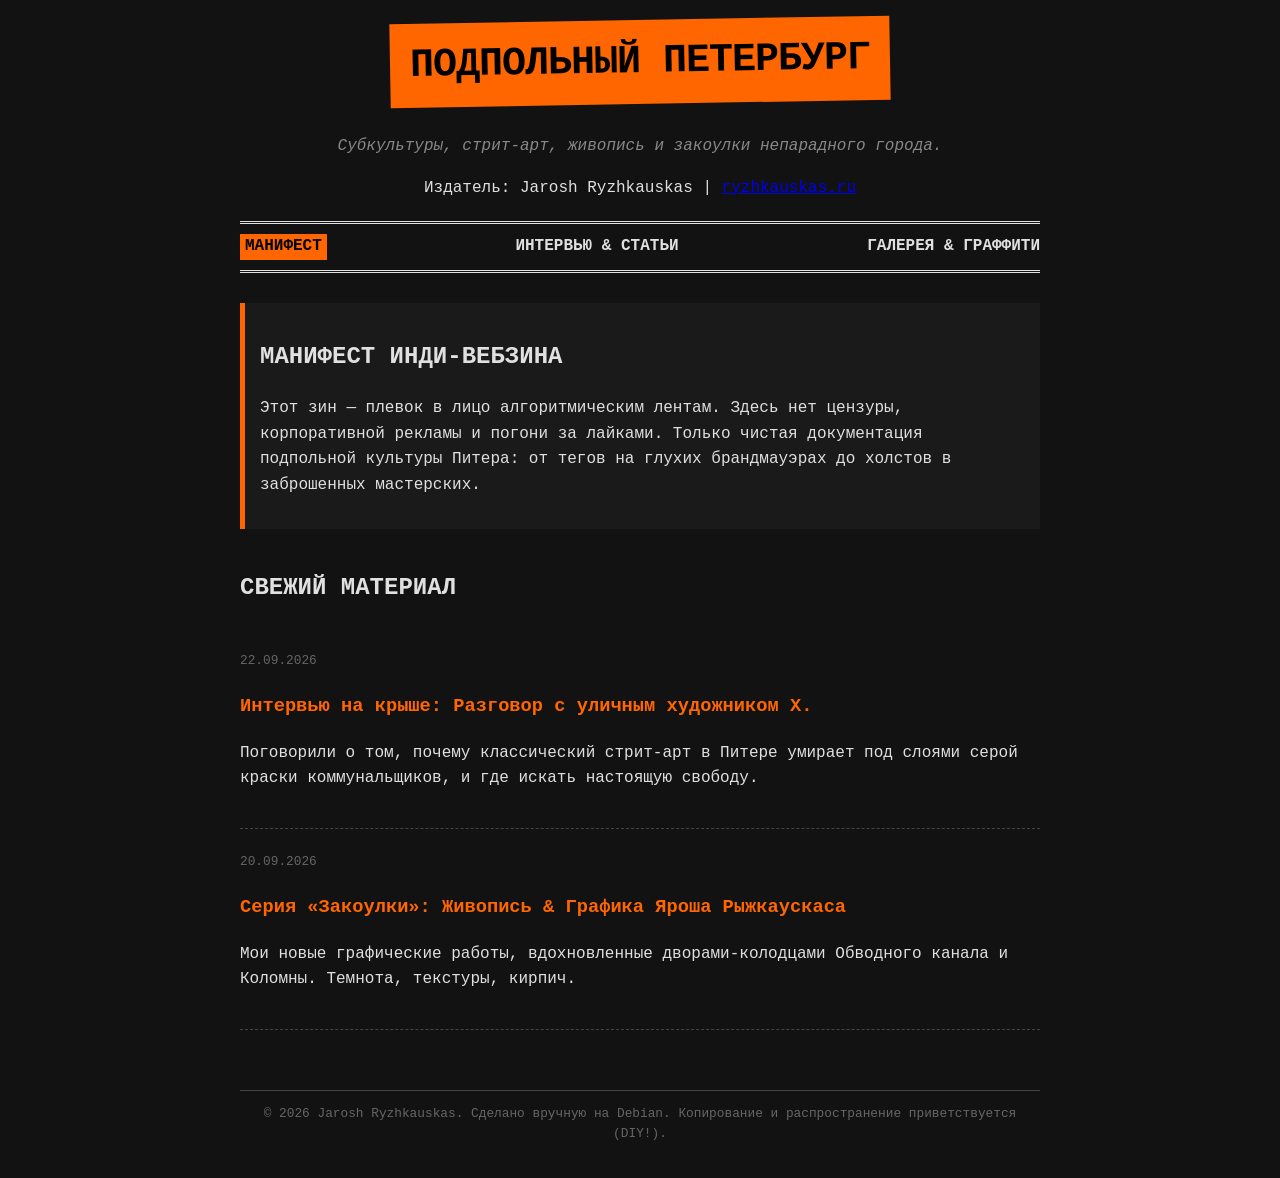
==== index.html @ 7a5e3281 "Fix index.html layout and add netlify identity script" ====
<!DOCTYPE html>
<html lang="ru">
<head>
    <meta charset="UTF-8">
    <meta name="viewport" content="width=device-width, initial-scale=1.0">
    <title>ПОДПОЛЬНЫЙ ПЕТЕРБУРГ | Независимый Вебзин</title>
    <link rel="stylesheet" href="style.css">
    <link rel="auth-link" href="https://github.com">
</head>
<body>

    <!-- Шапка Зина -->
    <header class="zine-header">
        <h1 class="zine-logo">ПОДПОЛЬНЫЙ ПЕТЕРБУРГ</h1>
        <p class="zine-tagline">Субкультуры, стрит-арт, живопись и закоулки непарадного города.</p>
        <div class="zine-meta">
            Издатель: <span class="p-author">Jarosh Ryzhkauskas</span> | 
            <a class="u-url" href="https://ryzhkauskas.ru">ryzhkauskas.ru</a>
        </div>
        <nav class="zine-nav">
            <a href="index.html" class="active">Манифест</a>
            <a href="sections/interviews.html">Интервью & Статьи</a>
            <a href="sections/gallery.html">Галерея & Граффити</a>
        </nav>
    </header>

    <main class="zine-content">
        <!-- Блок Манифеста -->
        <section class="manifesto">
            <h2>МАНИФЕСТ ИНДИ-ВЕБЗИНА</h2>
            <p>Этот зин — плевок в лицо алгоритмическим лентам. Здесь нет цензуры, корпоративной рекламы и погони за лайками. Только чистая документация подпольной культуры Питера: от тегов на глухих брандмауэрах до холстов в заброшенных мастерских.</p>
        </section>

        <!-- Свежий выпуск -->
        <section class="latest-issues">
            <h2>СВЕЖИЙ МАТЕРИАЛ</h2>
            
            <article class="h-entry zine-preview">
                <time class="dt-published" datetime="2026-09-22">22.09.2026</time>
                <h3 class="p-name"><a href="sections/interviews.html#interview-1" class="u-url">Интервью на крыше: Разговор с уличным художником Х.</a></h3>
                <p class="p-summary">Поговорили о том, почему классический стрит-арт в Питере умирает под слоями серой краски коммунальщиков, и где искать настоящую свободу.</p>
            </article>

            <article class="h-entry zine-preview">
                <time class="dt-published" datetime="2026-09-20">20.09.2026</time>
                <h3 class="p-name"><a href="sections/gallery.html#series-spb" class="u-url">Серия «Закоулки»: Живопись & Графика Яроша Рыжкаускаса</a></h3>
                <p class="p-summary">Мои новые графические работы, вдохновленные дворами-колодцами Обводного канала и Коломны. Темнота, текстуры, кирпич.</p>
            </article>
        </section>
    </main>

    <footer class="zine-footer">
        <p>© 2026 Jarosh Ryzhkauskas. Сделано вручную на Debian. Копирование и распространение приветствуется (DIY!).</p>
    </footer>

    <!-- ВОТ ЭТОТ СКРИПТ: ОН СТОИТ СТРОГО ПЕРЕД ЗАКРЫВАЮЩИМ ТЕГОМ BODY -->
    </script>
</body>
</html>
---- style.css ----
/* --- ОБНОВЛЕННЫЙ БРУТАЛИСТСКИЙ CSS-СТИЛЬ --- */

body {
    background-color: #121212; /* Темный питерский андеграунд */
    color: #e0e0e0;
    font-family: "Courier New", Courier, monospace; /* Печатная машинка */
    line-height: 1.6;
    padding: 20px;
    max-width: 800px;
    margin: 0 auto;
}

/* Центрируем шапку и логотип */
.zine-header {
    text-align: center;
    margin-bottom: 30px;
}

/* Логотип: отцентрован, цвет изменен на оранжевый акцент */
.zine-logo {
    font-size: 2.5rem;
    font-weight: 900;
    text-transform: uppercase;
    background: #ff6600; /* Атмосферный уличный оранжевый */
    color: #000;
    display: inline-block;
    padding: 10px 20px;
    letter-spacing: -1px;
    transform: rotate(-1deg); /* Небрежный панк-стиль */
    margin: 0 auto 15px auto;
}

.zine-tagline {
    font-style: italic;
    color: #888;
    margin-top: 15px;
}

/* Навигация */
.zine-nav {
    border-top: 3px double #e0e0e0;
    border-bottom: 3px double #e0e0e0;
    padding: 10px 0;
    margin: 20px 0;
    display: flex;
    justify-content: space-between;
}

.zine-nav a {
    color: #e0e0e0;
    text-decoration: none;
    text-transform: uppercase;
    font-weight: bold;
}

/* Оранжевый акцент при наведении и для активных ссылок */
.zine-nav a:hover, .zine-nav a.active {
    background: #ff6600; 
    color: #000; /* Черный текст на оранжевом фоне лучше читается */
    padding: 0 5px;
}

/* Манифест с оранжевой рамкой */
.manifesto {
    background: #1a1a1a;
    border-left: 5px solid #ff6600; /* Оранжевая панк-черта */
    padding: 15px;
    margin-bottom: 40px;
}

/* Превью постов */
.zine-preview {
    border-bottom: 1px dashed #444;
    padding: 20px 0;
}

/* Ссылки на статьи теперь оранжевые */
.zine-preview h3 a {
    color: #ff6600;
    text-decoration: none;
}

.zine-preview h3 a:hover {
    text-decoration: underline;
    color: #fff;
}

.dt-published {
    font-size: 0.8rem;
    color: #666;
}

.zine-footer {
    margin-top: 60px;
    border-top: 1px solid #444;
    font-size: 0.8rem;
    color: #666;
    text-align: center;
}

/* --- СТИЛИ ГАЛЕРЕИ --- */

.gallery-intro {
    margin-bottom: 30px;
    border-bottom: 1px dashed #444;
    padding-bottom: 10px;
}

.art-grid {
    display: grid;
    grid-template-columns: 1fr 1fr;
    gap: 30px;
}

@media (max-width: 600px) {
    .art-grid {
        grid-template-columns: 1fr;
    }
}

.art-item {
    background: #181818;
    border: 2px solid #e0e0e0;
    box-shadow: 5px 5px 0px #ff6600; /* Оранжевый сдвиг тени */
    display: flex;
    flex-direction: column;
}

.art-image-wrapper {
    border-bottom: 2px solid #e0e0e0;
    background: #000;
    overflow: hidden;
}

.art-image-wrapper img {
    width: 100%;
    height: auto;
    display: block;
    filter: grayscale(20%);
    transition: filter 0.3s ease;
}

.art-image-wrapper img:hover {
    filter: grayscale(0%);
}

.art-meta {
    padding: 15px;
    font-size: 0.9rem;
}

.art-meta h3 {
    margin: 0 0 5px 0;
    text-transform: uppercase;
    color: #fff;
}

.art-tech {
    font-size: 0.8rem;
    color: #ff6600; /* Оранжевый шрифт для техник */
    margin: 0 0 10px 0;
    text-transform: uppercase;
    font-weight: bold;
}

.art-meta .e-content p {
    margin: 0;
    color: #bbb;
}

.art-meta .p-author {
    display: block;
    margin-top: 10px;
    font-size: 0.75rem;
    color: #555;
    text-align: right;
}
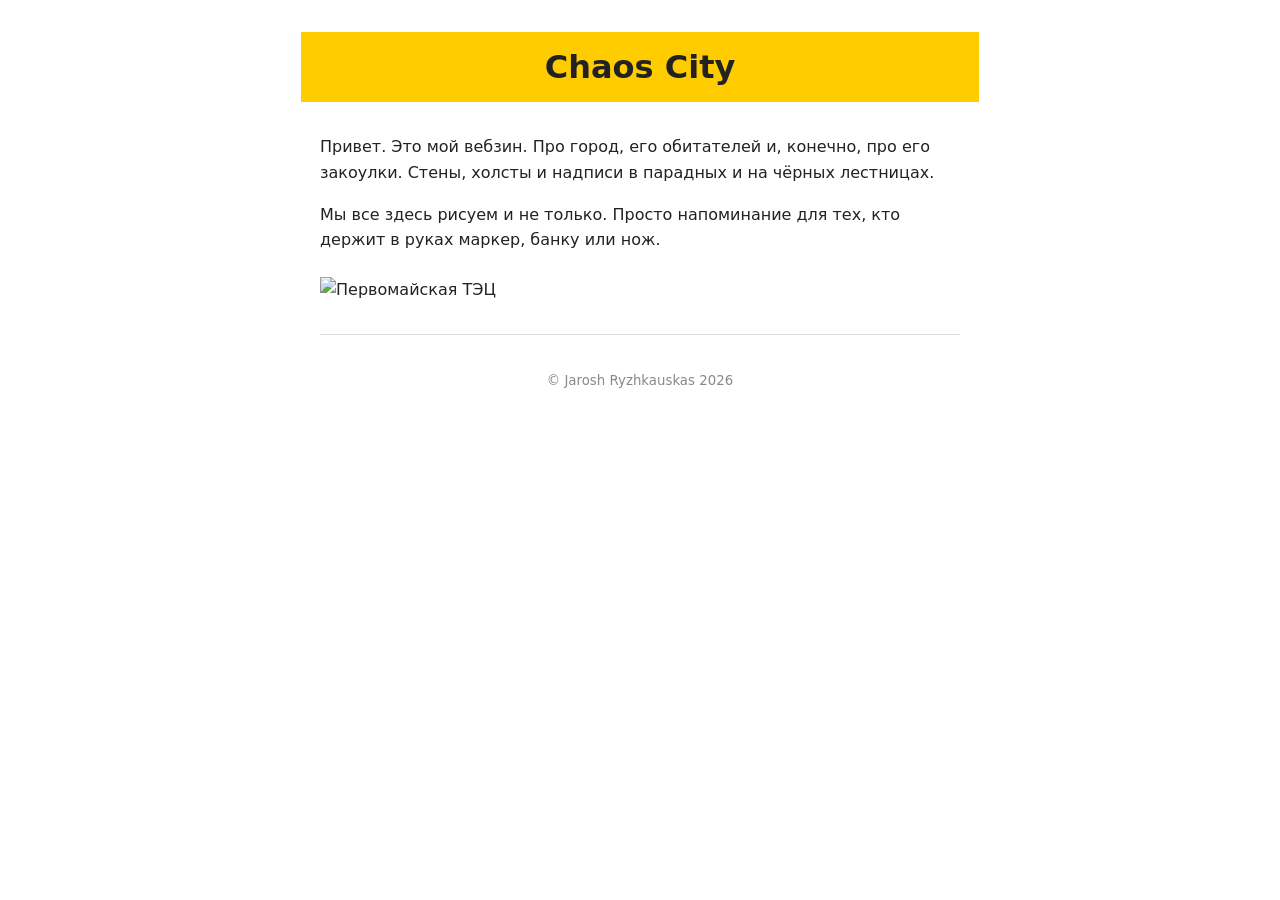
==== commit bc683249: "Add files via upload Initial commit" ====
--- a/index.html
+++ b/index.html
@@ -1,59 +1,52 @@
 <!DOCTYPE html>
+<!-- ^ Говорит браузеру: "это HTML5". Должно быть первой строкой, без пробелов перед. -->
+
 <html lang="ru">
+<!-- ^ Начало страницы. lang="ru" — язык русский (для поисковиков, экранных читалок). -->
+
 <head>
-    <meta charset="UTF-8">
-    <meta name="viewport" content="width=device-width, initial-scale=1.0">
-    <title>ПОДПОЛЬНЫЙ ПЕТЕРБУРГ | Независимый Вебзин</title>
-    <link rel="stylesheet" href="style.css">
-    <link rel="auth-link" href="https://github.com">
+  <!-- ^ Служебный блок. Здесь то, что НЕ видно на странице: заголовок вкладки, кодировка, стили. -->
+
+  <meta charset="utf-8">
+  <!-- ^ Кодировка UTF-8. Без неё русские буквы превратятся в кракозябры. -->
+
+  <meta name="viewport" content="width=device-width, initial-scale=1">
+  <!-- ^ Чтобы на телефоне страница выглядела нормально, а не как увеличенный в 10 раз десктоп. -->
+
+  <title>Ryzhkauskas</title>
+  <!-- ^ Надпись на вкладке браузера. Не заголовок страницы, а именно вкладка. -->
+
+  <link rel="stylesheet" href="style.css">
+  <!-- ^ Подключает файл стилей style.css из той же папки. Здесь живут все цвета, шрифты, отступы. -->
 </head>
+<!-- ^ Конец служебного блока. -->
+
 <body>
+  <!-- ^ Начало видимой части страницы. Всё, что здесь — видит пользователь. -->
 
-    <!-- Шапка Зина -->
-    <header class="zine-header">
-        <h1 class="zine-logo">ПОДПОЛЬНЫЙ ПЕТЕРБУРГ</h1>
-        <p class="zine-tagline">Субкультуры, стрит-арт, живопись и закоулки непарадного города.</p>
-        <div class="zine-meta">
-            Издатель: <span class="p-author">Jarosh Ryzhkauskas</span> | 
-            <a class="u-url" href="https://ryzhkauskas.ru">ryzhkauskas.ru</a>
-        </div>
-        <nav class="zine-nav">
-            <a href="index.html" class="active">Манифест</a>
-            <a href="sections/interviews.html">Интервью & Статьи</a>
-            <a href="sections/gallery.html">Галерея & Граффити</a>
-        </nav>
-    </header>
+  <h1>Chaos City</h1>
+  <!-- ^ Заголовок первого уровня. Обычно на странице один такой. Оформление задаётся в style.css в правиле h1. -->
 
-    <main class="zine-content">
-        <!-- Блок Манифеста -->
-        <section class="manifesto">
-            <h2>МАНИФЕСТ ИНДИ-ВЕБЗИНА</h2>
-            <p>Этот зин — плевок в лицо алгоритмическим лентам. Здесь нет цензуры, корпоративной рекламы и погони за лайками. Только чистая документация подпольной культуры Питера: от тегов на глухих брандмауэрах до холстов в заброшенных мастерских.</p>
-        </section>
+  <p>Привет. Это мой вебзин. Про город, его обитателей и, конечно, про его закоулки. Стены, холсты и надписи в парадных и на чёрных лестницах. </p>
+  <!-- ^ <p> — абзац (paragraph). Каждый абзац оборачивайте в <p></p>. -->
 
-        <!-- Свежий выпуск -->
-        <section class="latest-issues">
-            <h2>СВЕЖИЙ МАТЕРИАЛ</h2>
-            
-            <article class="h-entry zine-preview">
-                <time class="dt-published" datetime="2026-09-22">22.09.2026</time>
-                <h3 class="p-name"><a href="sections/interviews.html#interview-1" class="u-url">Интервью на крыше: Разговор с уличным художником Х.</a></h3>
-                <p class="p-summary">Поговорили о том, почему классический стрит-арт в Питере умирает под слоями серой краски коммунальщиков, и где искать настоящую свободу.</p>
-            </article>
+  <p>Мы все здесь рисуем и не только. Просто напоминание для тех, кто держит в руках маркер, банку или нож.</p>
 
-            <article class="h-entry zine-preview">
-                <time class="dt-published" datetime="2026-09-20">20.09.2026</time>
-                <h3 class="p-name"><a href="sections/gallery.html#series-spb" class="u-url">Серия «Закоулки»: Живопись & Графика Яроша Рыжкаускаса</a></h3>
-                <p class="p-summary">Мои новые графические работы, вдохновленные дворами-колодцами Обводного канала и Коломны. Темнота, текстуры, кирпич.</p>
-            </article>
-        </section>
-    </main>
+  <img src="images/pervomayskaya.png" alt="Первомайская ТЭЦ">
+  <!-- ^ Картинка. src — путь к файлу (папка images рядом с index.html).
+       alt — текст-описание: показывается если картинка не загрузится и читается
+       программами для слабовидящих. Одиночный тег, закрывать не надо. -->
 
-    <footer class="zine-footer">
-        <p>© 2026 Jarosh Ryzhkauskas. Сделано вручную на Debian. Копирование и распространение приветствуется (DIY!).</p>
-    </footer>
+  <hr>
+  <!-- ^ Горизонтальная линия-разделитель. Одиночный тег.
+       Смысл: "тема закончилась, дальше другое". Оформление — в style.css. -->
 
-    <!-- ВОТ ЭТОТ СКРИПТ: ОН СТОИТ СТРОГО ПЕРЕД ЗАКРЫВАЮЩИМ ТЕГОМ BODY -->
-    </script>
+  <p class="copyright"><small>© Jarosh Ryzhkauskas 2026</small></p>
+  <!-- ^ class="copyright" — метка для CSS, чтобы оформить именно этот абзац.
+       <small> — мелкий текст. Оформление класса .copyright — в style.css. -->
+
 </body>
+<!-- ^ Конец видимой части. -->
+
 </html>
+<!-- ^ Конец страницы. -->
--- a/style.css
+++ b/style.css
@@ -1,177 +1,55 @@
-/* --- ОБНОВЛЕННЫЙ БРУТАЛИСТСКИЙ CSS-СТИЛЬ --- */
-
+/* ============================================
+   ОБЩИЕ НАСТРОЙКИ СТРАНИЦЫ (тег body)
+   ============================================ */
 body {
-    background-color: #121212; /* Темный питерский андеграунд */
-    color: #e0e0e0;
-    font-family: "Courier New", Courier, monospace; /* Печатная машинка */
-    line-height: 1.6;
-    padding: 20px;
-    max-width: 800px;
-    margin: 0 auto;
+  font-family: system-ui, sans-serif;   /* Шрифт: системный по умолчанию (на Linux — что-то вроде Noto Sans). */
+  max-width: 40em;                       /* Максимальная ширина колонки — 40em (~40 символов). Не растянется на весь экран. */
+  margin: 2em auto;                      /* Отступ снаружи: 2em сверху/снизу, "auto" по бокам = центрирование. */
+  padding: 0 1em;                        /* Отступ внутри по бокам по 1em, чтобы текст не прилипал к краю окна. */
+  line-height: 1.6;                      /* Межстрочный интервал: 1.6 от размера шрифта. Читать легче. */
+  color: #222;                           /* Цвет текста: почти чёрный (не чистый #000, чуть мягче). */
 }
 
-/* Центрируем шапку и логотип */
-.zine-header {
-    text-align: center;
-    margin-bottom: 30px;
+/* ============================================
+   ЗАГОЛОВОК H1 (Chaos City)
+   ============================================ */
+h1 {
+  background-color: #FFCC00;             /* Оранжевый фон заголовка. */
+  padding: 0.3em 0.6em;                  /* Внутренние отступы: текст не прилипает к краям фона. */
+  margin: 0 -0.6em 1em -0.6em;           /* Отрицательные отступы с боков — фон растягивается на всю ширину колонки. */
+  text-align: center;                    /* Текст по центру фона. */
 }
 
-/* Логотип: отцентрован, цвет изменен на оранжевый акцент */
-.zine-logo {
-    font-size: 2.5rem;
-    font-weight: 900;
-    text-transform: uppercase;
-    background: #ff6600; /* Атмосферный уличный оранжевый */
-    color: #000;
-    display: inline-block;
-    padding: 10px 20px;
-    letter-spacing: -1px;
-    transform: rotate(-1deg); /* Небрежный панк-стиль */
-    margin: 0 auto 15px auto;
+/* ============================================
+   РАЗДЕЛИТЕЛЬНАЯ ЛИНИЯ <hr>
+   ============================================ */
+hr {
+  border: none;                          /* Убираем рамку, которую браузер рисует по умолчанию. */
+  border-top: 1px solid #ddd;            /* Вместо неё — тонкая серая линия сверху. */
+  margin: 2em 0;                         /* Отступы сверху и снизу по 2em. */
 }
 
-.zine-tagline {
-    font-style: italic;
-    color: #888;
-    margin-top: 15px;
+/* ============================================
+   КОПИРАЙТ (класс .copyright на теге <p>)
+   ============================================ */
+.copyright {
+  text-align: center;                    /* Копирайт по центру. */
+  /* Сюда можно добавить, например: color: #888; — сделать текст серым. */
 }
 
-/* Навигация */
-.zine-nav {
-    border-top: 3px double #e0e0e0;
-    border-bottom: 3px double #e0e0e0;
-    padding: 10px 0;
-    margin: 20px 0;
-    display: flex;
-    justify-content: space-between;
+/* ============================================
+   ПРАВИЛО ДЛЯ МЕЛКОГО ТЕКСТА <small>
+   ============================================ */
+small {
+  color: #888;                           /* Серый цвет — визуально отделяет от основного текста. */
 }
 
-.zine-nav a {
-    color: #e0e0e0;
-    text-decoration: none;
-    text-transform: uppercase;
-    font-weight: bold;
+/* ============================================
+   КАРТИНКИ <img>
+   ============================================ */
+img {
+  max-width: 100%;                       /* Картинка не вылезет за колонку, даже если исходник огромный. */
+  height: auto;                          /* Пропорции сохранятся при сужении. */
+  display: block;                        /* Картинка — отдельный блок, а не "буква" в строке. */
+  margin: 1.5em auto;                    /* Отступы сверху/снизу 1.5em, по бокам auto = центрирование. */
 }
-
-/* Оранжевый акцент при наведении и для активных ссылок */
-.zine-nav a:hover, .zine-nav a.active {
-    background: #ff6600; 
-    color: #000; /* Черный текст на оранжевом фоне лучше читается */
-    padding: 0 5px;
-}
-
-/* Манифест с оранжевой рамкой */
-.manifesto {
-    background: #1a1a1a;
-    border-left: 5px solid #ff6600; /* Оранжевая панк-черта */
-    padding: 15px;
-    margin-bottom: 40px;
-}
-
-/* Превью постов */
-.zine-preview {
-    border-bottom: 1px dashed #444;
-    padding: 20px 0;
-}
-
-/* Ссылки на статьи теперь оранжевые */
-.zine-preview h3 a {
-    color: #ff6600;
-    text-decoration: none;
-}
-
-.zine-preview h3 a:hover {
-    text-decoration: underline;
-    color: #fff;
-}
-
-.dt-published {
-    font-size: 0.8rem;
-    color: #666;
-}
-
-.zine-footer {
-    margin-top: 60px;
-    border-top: 1px solid #444;
-    font-size: 0.8rem;
-    color: #666;
-    text-align: center;
-}
-
-/* --- СТИЛИ ГАЛЕРЕИ --- */
-
-.gallery-intro {
-    margin-bottom: 30px;
-    border-bottom: 1px dashed #444;
-    padding-bottom: 10px;
-}
-
-.art-grid {
-    display: grid;
-    grid-template-columns: 1fr 1fr;
-    gap: 30px;
-}
-
-@media (max-width: 600px) {
-    .art-grid {
-        grid-template-columns: 1fr;
-    }
-}
-
-.art-item {
-    background: #181818;
-    border: 2px solid #e0e0e0;
-    box-shadow: 5px 5px 0px #ff6600; /* Оранжевый сдвиг тени */
-    display: flex;
-    flex-direction: column;
-}
-
-.art-image-wrapper {
-    border-bottom: 2px solid #e0e0e0;
-    background: #000;
-    overflow: hidden;
-}
-
-.art-image-wrapper img {
-    width: 100%;
-    height: auto;
-    display: block;
-    filter: grayscale(20%);
-    transition: filter 0.3s ease;
-}
-
-.art-image-wrapper img:hover {
-    filter: grayscale(0%);
-}
-
-.art-meta {
-    padding: 15px;
-    font-size: 0.9rem;
-}
-
-.art-meta h3 {
-    margin: 0 0 5px 0;
-    text-transform: uppercase;
-    color: #fff;
-}
-
-.art-tech {
-    font-size: 0.8rem;
-    color: #ff6600; /* Оранжевый шрифт для техник */
-    margin: 0 0 10px 0;
-    text-transform: uppercase;
-    font-weight: bold;
-}
-
-.art-meta .e-content p {
-    margin: 0;
-    color: #bbb;
-}
-
-.art-meta .p-author {
-    display: block;
-    margin-top: 10px;
-    font-size: 0.75rem;
-    color: #555;
-    text-align: right;
-}
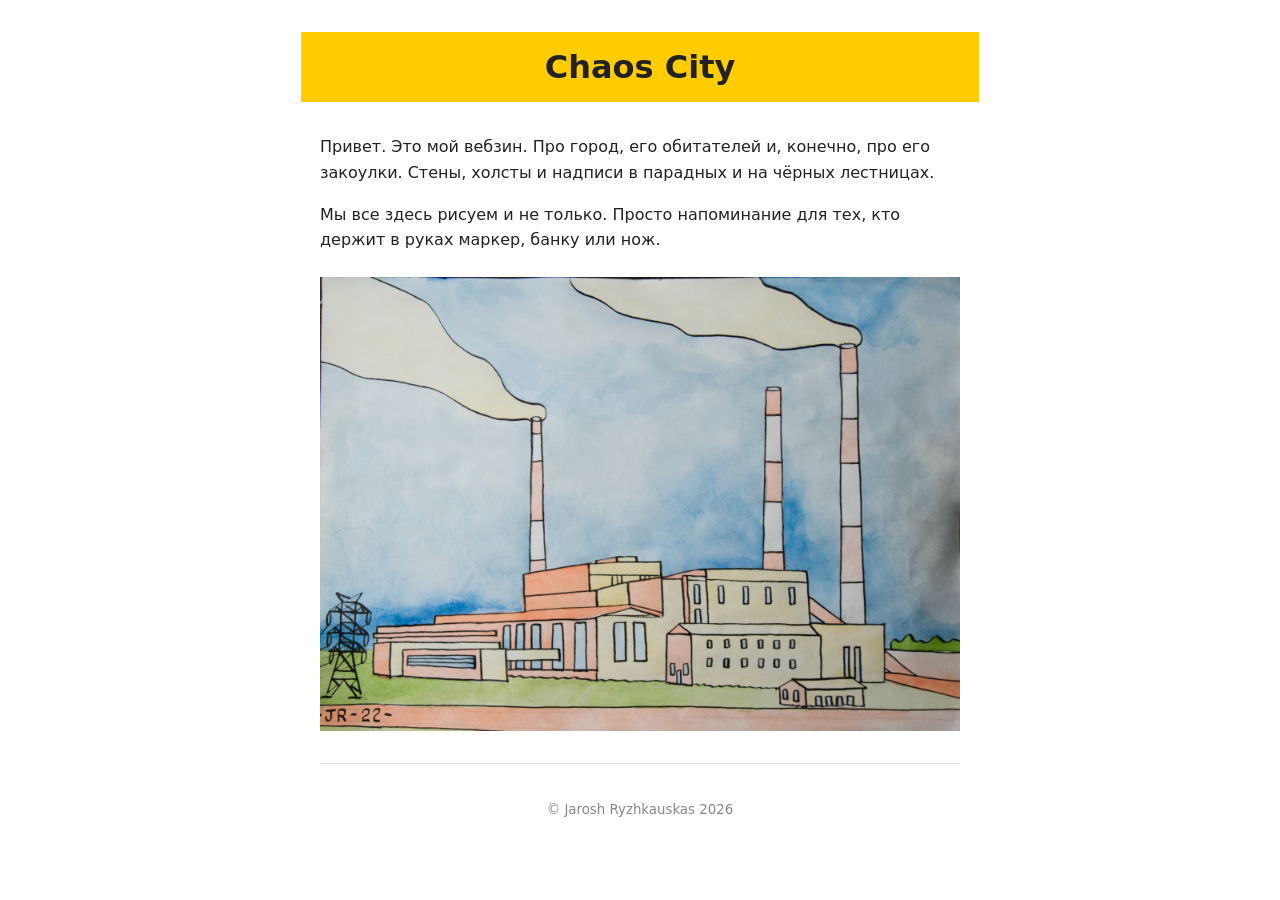
==== commit e297c8ab: "обновление" ====
--- a/index.html
+++ b/index.html
@@ -13,8 +13,11 @@
   <meta name="viewport" content="width=device-width, initial-scale=1">
   <!-- ^ Чтобы на телефоне страница выглядела нормально, а не как увеличенный в 10 раз десктоп. -->
 
-  <title>Ryzhkauskas</title>
+  <title>RyzhkauskaS</title>
   <!-- ^ Надпись на вкладке браузера. Не заголовок страницы, а именно вкладка. -->
+
+  <link rel="icon" href="data:image/svg+xml,<svg xmlns='http://www.w3.org/2000/svg' viewBox='0 0 32 32'><circle cx='16' cy='16' r='16' fill='%23FFCC00'/><text x='16' y='25' font-family='Helvetica,Arial,sans-serif' font-size='26' font-weight='bold' text-anchor='middle' fill='%23000'>R</text></svg>">
+  <!-- ^ Иконка на вкладке: оранжевый круг, чёрная R без засечек, крупная. -->
 
   <link rel="stylesheet" href="style.css">
   <!-- ^ Подключает файл стилей style.css из той же папки. Здесь живут все цвета, шрифты, отступы. -->
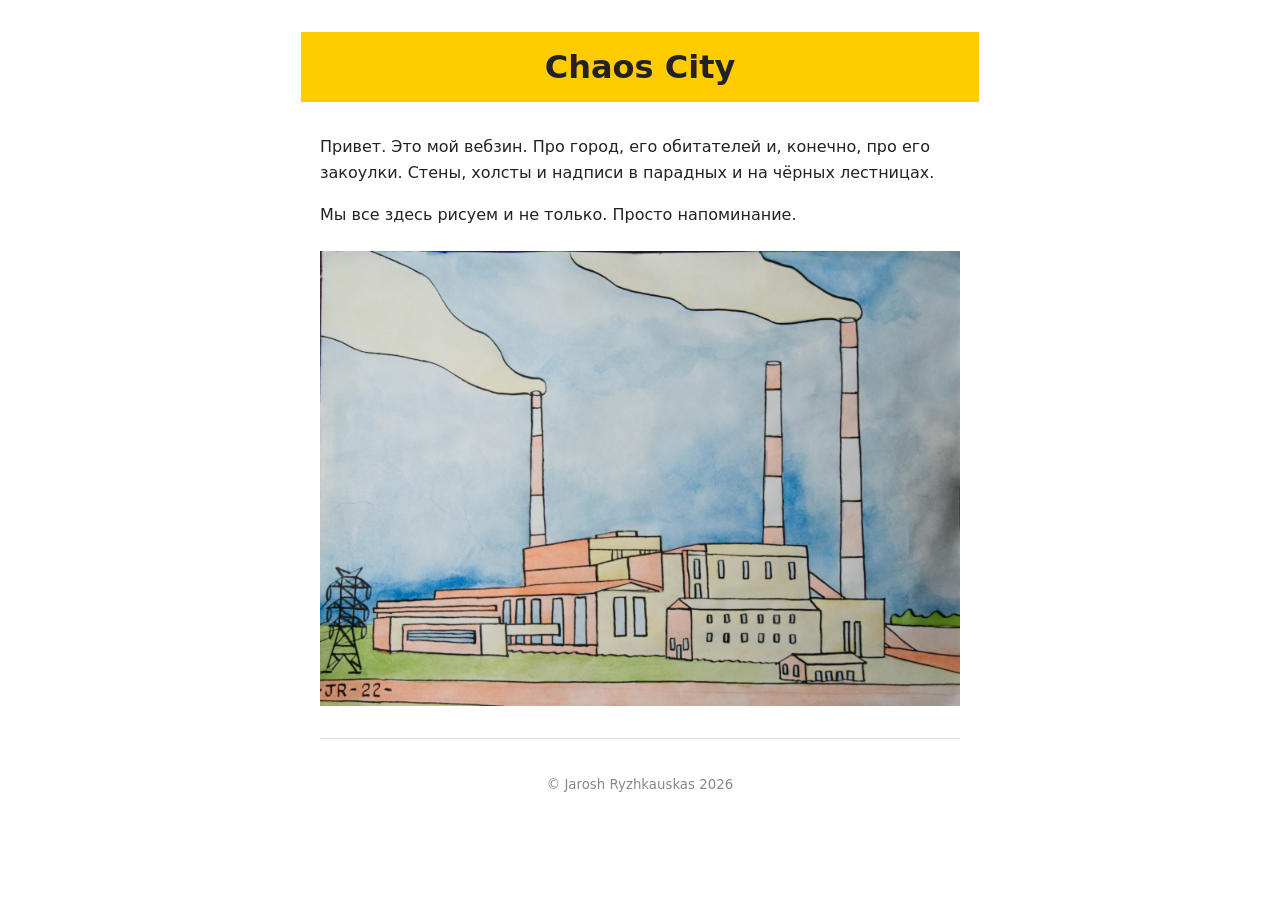
==== commit b72604c4: "обновление" ====
--- a/index.html
+++ b/index.html
@@ -33,7 +33,7 @@
   <p>Привет. Это мой вебзин. Про город, его обитателей и, конечно, про его закоулки. Стены, холсты и надписи в парадных и на чёрных лестницах. </p>
   <!-- ^ <p> — абзац (paragraph). Каждый абзац оборачивайте в <p></p>. -->
 
-  <p>Мы все здесь рисуем и не только. Просто напоминание для тех, кто держит в руках маркер, банку или нож.</p>
+  <p>Мы все здесь рисуем и не только. Просто напоминание.</p>
 
   <img src="images/pervomayskaya.png" alt="Первомайская ТЭЦ">
   <!-- ^ Картинка. src — путь к файлу (папка images рядом с index.html).
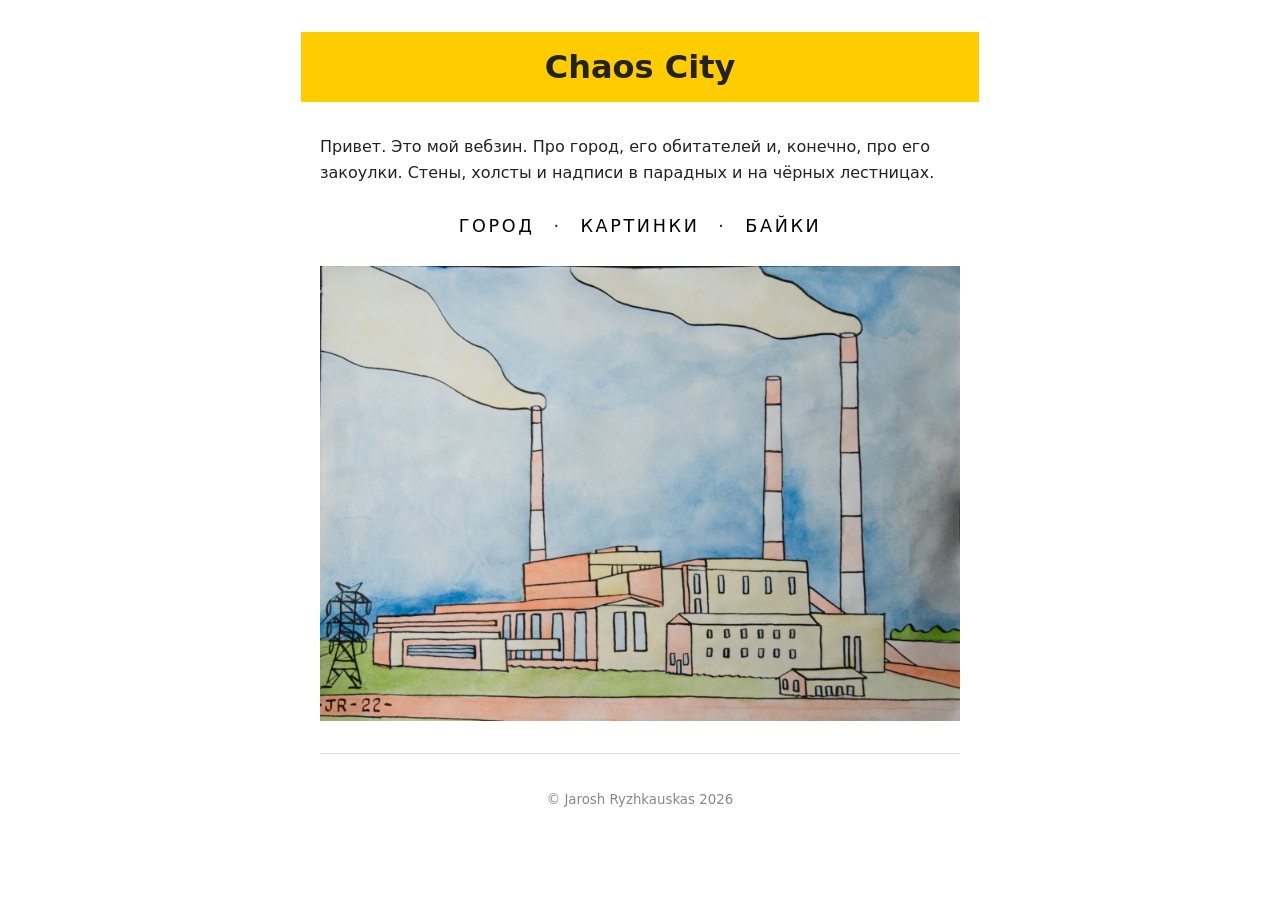
==== commit 0b5e8809: "обновление" ====
--- a/index.html
+++ b/index.html
@@ -13,7 +13,7 @@
   <meta name="viewport" content="width=device-width, initial-scale=1">
   <!-- ^ Чтобы на телефоне страница выглядела нормально, а не как увеличенный в 10 раз десктоп. -->
 
-  <title>RyzhkauskaS</title>
+  <title>Ryzhkauskas</title>
   <!-- ^ Надпись на вкладке браузера. Не заголовок страницы, а именно вкладка. -->
 
   <link rel="icon" href="data:image/svg+xml,<svg xmlns='http://www.w3.org/2000/svg' viewBox='0 0 32 32'><circle cx='16' cy='16' r='16' fill='%23FFCC00'/><text x='16' y='25' font-family='Helvetica,Arial,sans-serif' font-size='26' font-weight='bold' text-anchor='middle' fill='%23000'>R</text></svg>">
@@ -33,7 +33,12 @@
   <p>Привет. Это мой вебзин. Про город, его обитателей и, конечно, про его закоулки. Стены, холсты и надписи в парадных и на чёрных лестницах. </p>
   <!-- ^ <p> — абзац (paragraph). Каждый абзац оборачивайте в <p></p>. -->
 
-  <p>Мы все здесь рисуем и не только. Просто напоминание.</p>
+  <p class="nav">
+    <a href="city.html">город</a> ·
+    <a href="pictures.html">картинки</a> ·
+    <a href="tales.html">байки</a>
+  </p>
+  <!-- ^ Три ссылки-раздела. class="nav" — метка для CSS, чтобы оформить именно этот абзац. -->
 
   <img src="images/pervomayskaya.png" alt="Первомайская ТЭЦ">
   <!-- ^ Картинка. src — путь к файлу (папка images рядом с index.html).
--- a/style.css
+++ b/style.css
@@ -53,3 +53,30 @@
   display: block;                        /* Картинка — отдельный блок, а не "буква" в строке. */
   margin: 1.5em auto;                    /* Отступы сверху/снизу 1.5em, по бокам auto = центрирование. */
 }
+
+.nav {
+  text-align: center;            /* центрируем содержимое по горизонтали */
+  font-size: 1.1em;
+  letter-spacing: 0.15em;        /* разрядка между буквами — как в веб 1.0 */
+  text-transform: uppercase;     /* КАПСОМ */
+  margin: 1.5em 0;
+}
+
+.nav a {
+  color: #000;                   /* чёрный текст */
+  text-decoration: none;         /* убираем стандартное подчёркивание ссылок */
+  padding: 0.3em 0.6em;          /* отступы внутри — чтобы фон выглядел как плашка */
+  transition: background 0.15s;  /* плавная смена фона, не резкая */
+}
+
+.nav a:hover {
+  background: #FFCC00;           /* тот же оранжевый, что и в favicon */
+  color: #000;                   /* буквы остаются чёрными (на случай, если браузер перекрасит) */
+}
+
+img {
+  max-width: 100%;
+  height: auto;
+  display: block;
+  margin: 1em 0;
+}
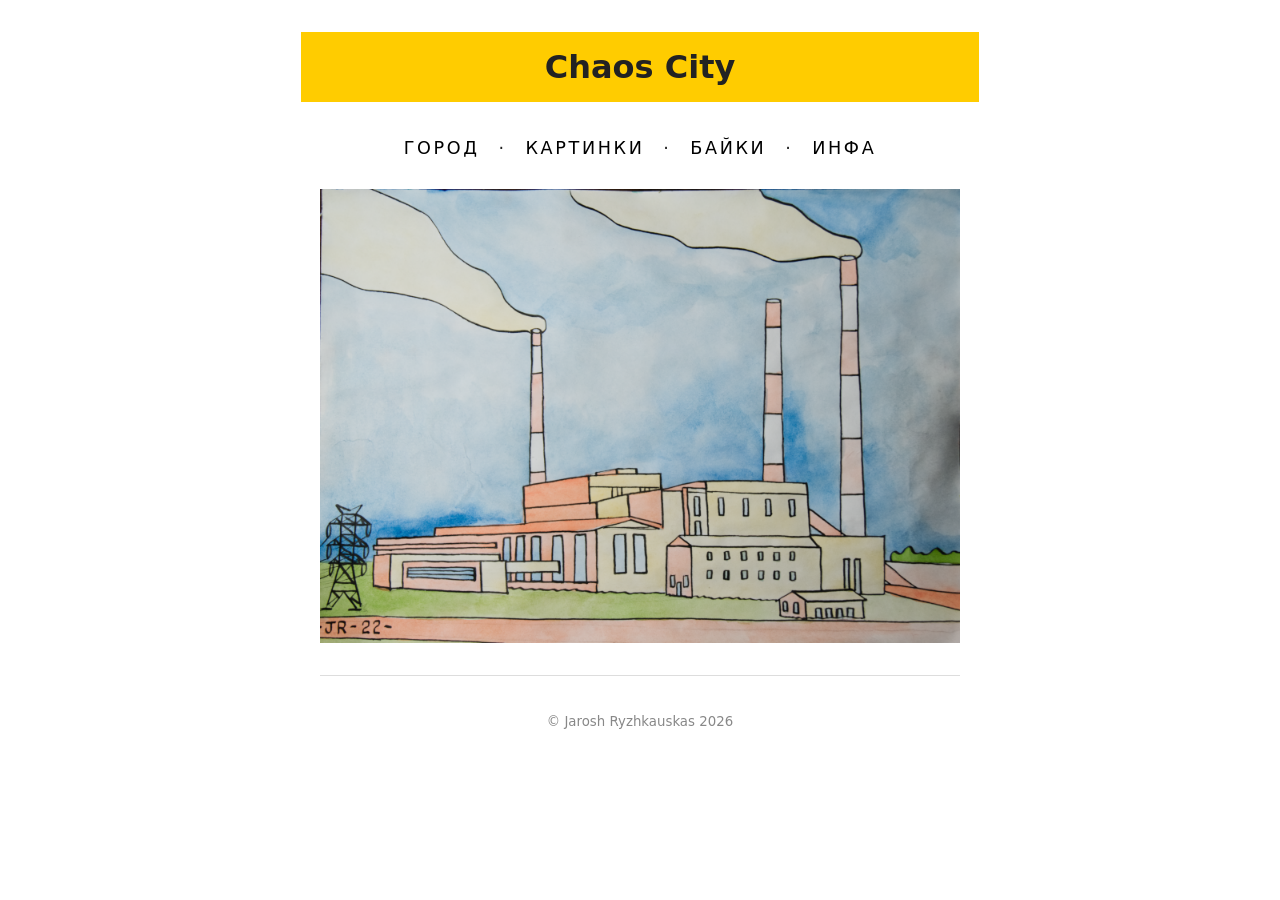
==== commit 5e40244e: "обновление" ====
--- a/index.html
+++ b/index.html
@@ -28,30 +28,24 @@
   <!-- ^ Начало видимой части страницы. Всё, что здесь — видит пользователь. -->
 
   <h1>Chaos City</h1>
-  <!-- ^ Заголовок первого уровня. Обычно на странице один такой. Оформление задаётся в style.css в правиле h1. -->
-
-  <p>Привет. Это мой вебзин. Про город, его обитателей и, конечно, про его закоулки. Стены, холсты и надписи в парадных и на чёрных лестницах. </p>
-  <!-- ^ <p> — абзац (paragraph). Каждый абзац оборачивайте в <p></p>. -->
+  <!-- ^ Заголовок первого уровня. Обычно на странице один такой. -->
 
   <p class="nav">
     <a href="city.html">город</a> ·
     <a href="pictures.html">картинки</a> ·
-    <a href="tales.html">байки</a>
+    <a href="tales.html">байки</a> ·
+    <a href="info.html">инфа</a>
   </p>
-  <!-- ^ Три ссылки-раздела. class="nav" — метка для CSS, чтобы оформить именно этот абзац. -->
+  <!-- ^ Четыре ссылки-раздела. class="nav" — метка для CSS. -->
 
   <img src="images/pervomayskaya.png" alt="Первомайская ТЭЦ">
-  <!-- ^ Картинка. src — путь к файлу (папка images рядом с index.html).
-       alt — текст-описание: показывается если картинка не загрузится и читается
-       программами для слабовидящих. Одиночный тег, закрывать не надо. -->
+  <!-- ^ Картинка на главной. -->
 
   <hr>
-  <!-- ^ Горизонтальная линия-разделитель. Одиночный тег.
-       Смысл: "тема закончилась, дальше другое". Оформление — в style.css. -->
+  <!-- ^ Разделитель. -->
 
   <p class="copyright"><small>© Jarosh Ryzhkauskas 2026</small></p>
-  <!-- ^ class="copyright" — метка для CSS, чтобы оформить именно этот абзац.
-       <small> — мелкий текст. Оформление класса .copyright — в style.css. -->
+  <!-- ^ Копирайт. -->
 
 </body>
 <!-- ^ Конец видимой части. -->
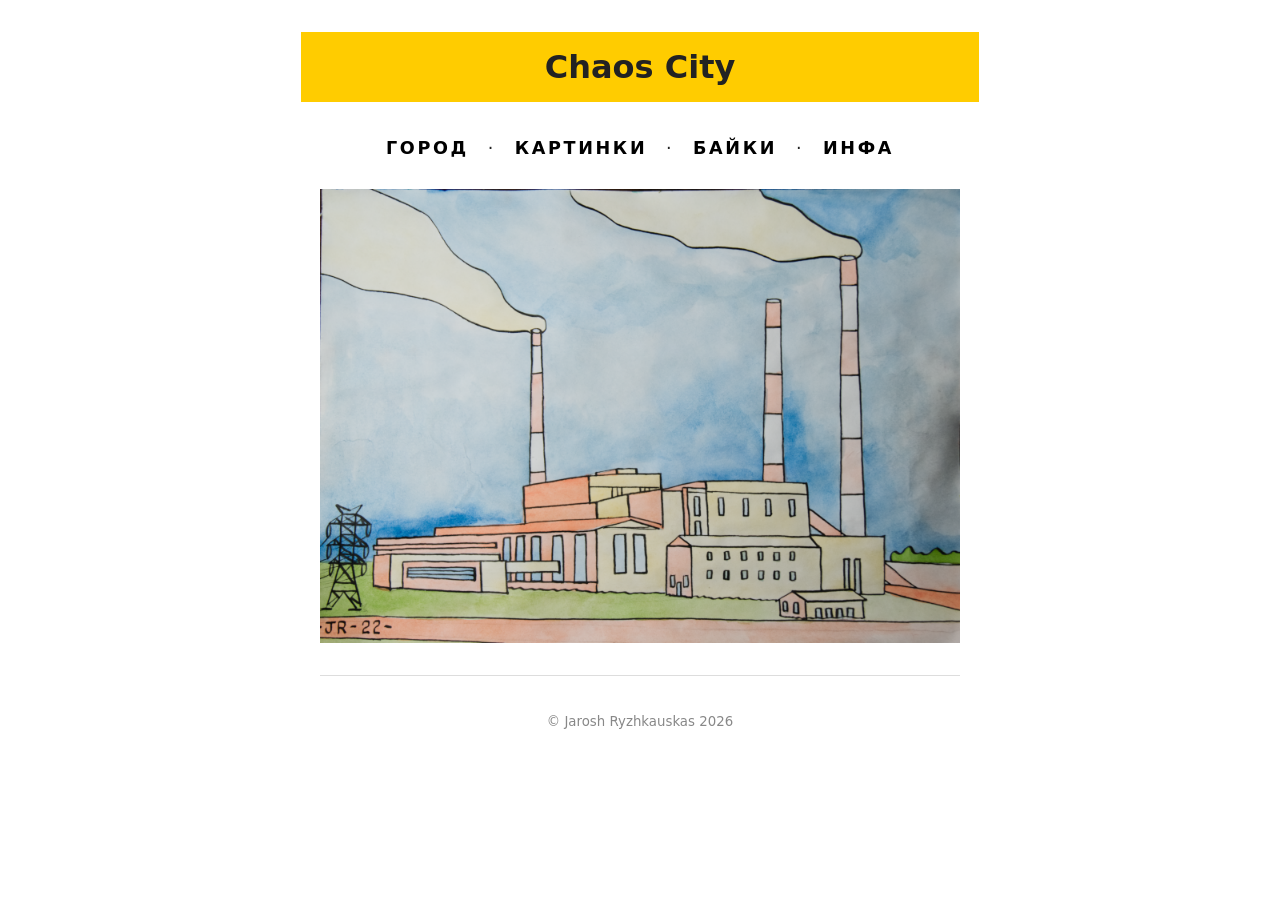
==== commit c4b74994: "обновление" ====
--- a/index.html
+++ b/index.html
@@ -13,7 +13,7 @@
   <meta name="viewport" content="width=device-width, initial-scale=1">
   <!-- ^ Чтобы на телефоне страница выглядела нормально, а не как увеличенный в 10 раз десктоп. -->
 
-  <title>Ryzhkauskas</title>
+  <title>RyzhkauskaS</title>
   <!-- ^ Надпись на вкладке браузера. Не заголовок страницы, а именно вкладка. -->
 
   <link rel="icon" href="data:image/svg+xml,<svg xmlns='http://www.w3.org/2000/svg' viewBox='0 0 32 32'><circle cx='16' cy='16' r='16' fill='%23FFCC00'/><text x='16' y='25' font-family='Helvetica,Arial,sans-serif' font-size='26' font-weight='bold' text-anchor='middle' fill='%23000'>R</text></svg>">
--- a/style.css
+++ b/style.css
@@ -55,28 +55,22 @@
 }
 
 .nav {
-  text-align: center;            /* центрируем содержимое по горизонтали */
+  text-align: center;
   font-size: 1.1em;
-  letter-spacing: 0.15em;        /* разрядка между буквами — как в веб 1.0 */
-  text-transform: uppercase;     /* КАПСОМ */
+  letter-spacing: 0.15em;
+  text-transform: uppercase;
   margin: 1.5em 0;
 }
 
 .nav a {
-  color: #000;                   /* чёрный текст */
-  text-decoration: none;         /* убираем стандартное подчёркивание ссылок */
-  padding: 0.3em 0.6em;          /* отступы внутри — чтобы фон выглядел как плашка */
-  transition: background 0.15s;  /* плавная смена фона, не резкая */
+  color: #000;
+  text-decoration: none;
+  padding: 0.3em 0.6em;
+  transition: background 0.15s;
+  font-weight: bold;
 }
 
 .nav a:hover {
-  background: #FFCC00;           /* тот же оранжевый, что и в favicon */
-  color: #000;                   /* буквы остаются чёрными (на случай, если браузер перекрасит) */
+  background: #FFCC00;
+  color: #000;
 }
-
-img {
-  max-width: 100%;
-  height: auto;
-  display: block;
-  margin: 1em 0;
-}
